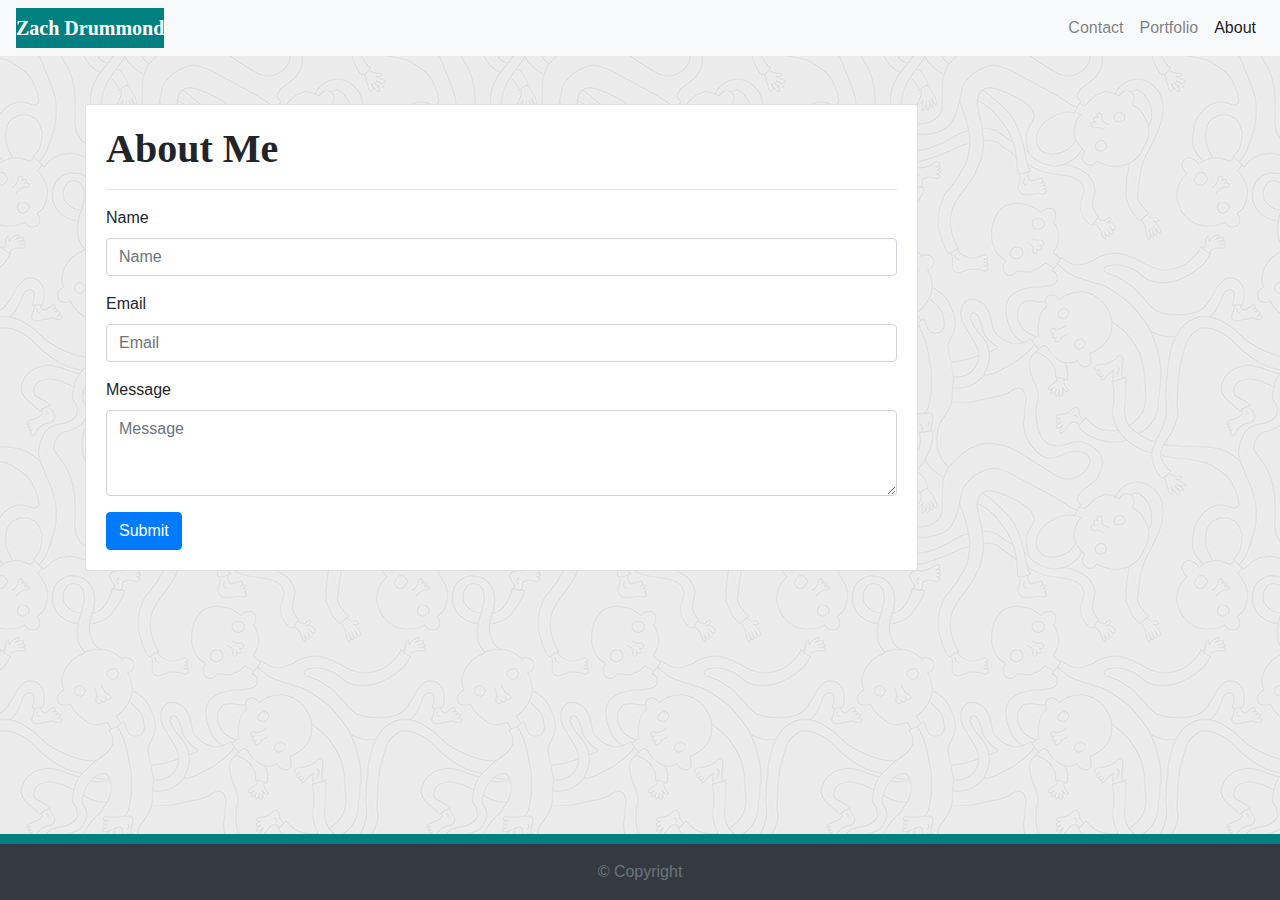
==== index.html @ 27082e5e "Changed About Header" ====
<!DOCTYPE html>
<html>
  <head>
    <meta charset="utf-8" />
    <meta http-equiv="X-UA-Compatible" content="IE=edge" />
    <title>Portfolio</title>
    <meta name="description" content="" />
    <meta
      name="viewport"
      content="width=device-width, initial-scale=1, shrink-to-fit=no"
    />

    <!-- Link to getboostrap.com CSS -->
    <link
      rel="stylesheet"
      href="https://stackpath.bootstrapcdn.com/bootstrap/4.5.2/css/bootstrap.min.css"
      integrity="sha384-JcKb8q3iqJ61gNV9KGb8thSsNjpSL0n8PARn9HuZOnIxN0hoP+VmmDGMN5t9UJ0Z"
      crossorigin="anonymous"
    />

    <!-- Link to CSS File -->
    <link rel="stylesheet" href="style.css" type="text/css" />
  </head>

  <body>
    <!-- Navigation Bar -->
    <nav class="navbar navbar-expand-md navbar-light bg-light">
      <a class="navbar-brand font-weight-bold serif" href="#">Zach Drummond</a>
      <button
        class="navbar-toggler"
        type="button"
        data-toggle="collapse"
        data-target="#navbarMenu"
        aria-controls="navbarMenu"
        aria-expanded="false"
        aria-label="Toggle navigation"
      >
        <span class="navbar-toggler-icon"></span>
      </button>

      <!-- Navigation Bar - Contact, Portfolio, About -->
      <div class="collapse navbar-collapse text-right" id="navbarMenu">
        <div class="navbar-nav ml-auto">
          <a class="nav-link" href="./contact.html">Contact</a>
          <a class="nav-link" href="./portfolio.html">Portfolio</a>
          <a class="nav-link active" href="./index.html">About<span class="sr-only">(current)</span></a>
        </div>
      </div>
    </nav>

    <!-- Contact Card -->
    <div class="container">
      <div class="card w-75 mt-5">
        <div class="card-body">
          <!-- Header - Contact -->
          <div class="row" id="row1">
            <div class="col-sm-12" id="Header">
              <h1 class="card-title font-weight-bold serif">About Me</h1>
              <hr />
            </div>
          </div>

          <!-- Name Form -->
          <div class="row" id="row2">
            <div class="col-sm-12" id="Name">
              <form>
                <div class="form-group">
                  <label for="">Name</label>
                  <input
                    type="text"
                    class="form-control"
                    id=""
                    placeholder="Name"
                    aria-describedby=""
                  />
                </div>
              </form>
            </div>
          </div>

          <!-- Email Form -->
          <div class="row" id="row3">
            <div class="col-sm-12" id="Email">
              <form>
                <div class="form-group">
                  <label for="exampleInputEmail1">Email</label>
                  <input
                    type="email"
                    class="form-control"
                    id="exampleInputEmail1"
                    placeholder="Email"
                    aria-describedby="emailHelp"
                  />
                </div>
              </form>
            </div>
          </div>

          <!-- Message Form -->
          <div class="row" id="row4">
            <div class="col-sm-12" id="Message">
              <form>
                <div class="form-group">
                  <label for="exampleFormControlTextarea1">Message</label>
                  <textarea
                    class="form-control"
                    id="exampleFormControlTextarea1"
                    placeholder="Message"
                    rows="3"
                  ></textarea>
                </div>
              </form>
            </div>
          </div>

          <!-- Submit Button -->
          <div class="row" id="row5">
            <div class="col-sm-12" id="Submit Button">
              <button type="submit" class="btn btn-primary">Submit</button>
            </div>
          </div>
        </div>
      </div>
    </div>

    <!-- Footer -->
    <footer class="fixed-bottom bg-dark border-top pt-3">
      <div class="row text-center text-secondary">
        <div class="col-sm-12">
          <p>&copy Copyright</p>
        </div>
      </div>
    </footer>

    <!-- Links to getboostrap.com JavaScript -->
    <script
      src="https://code.jquery.com/jquery-3.5.1.slim.min.js"
      integrity="sha384-DfXdz2htPH0lsSSs5nCTpuj/zy4C+OGpamoFVy38MVBnE+IbbVYUew+OrCXaRkfj"
      crossorigin="anonymous"
    ></script>
    <script
      src="https://cdn.jsdelivr.net/npm/popper.js@1.16.1/dist/umd/popper.min.js"
      integrity="sha384-9/reFTGAW83EW2RDu2S0VKaIzap3H66lZH81PoYlFhbGU+6BZp6G7niu735Sk7lN"
      crossorigin="anonymous"
    ></script>
    <script
      src="https://stackpath.bootstrapcdn.com/bootstrap/4.5.2/js/bootstrap.min.js"
      integrity="sha384-B4gt1jrGC7Jh4AgTPSdUtOBvfO8shuf57BaghqFfPlYxofvL8/KUEfYiJOMMV+rV"
      crossorigin="anonymous"
    ></script>
  </body>
</html>
---- style.css ----
body {
    background-image: url(./ignasi_pattern_s.png);
}

.serif {
    font-family: serif;
}

.navbar-brand {
    background-color:teal!important;
    color: white!important;
}

#Contact {
    color: teal!important;
}

.border-top {
    border-width: 10px!important;
    border-color: teal!important;
}
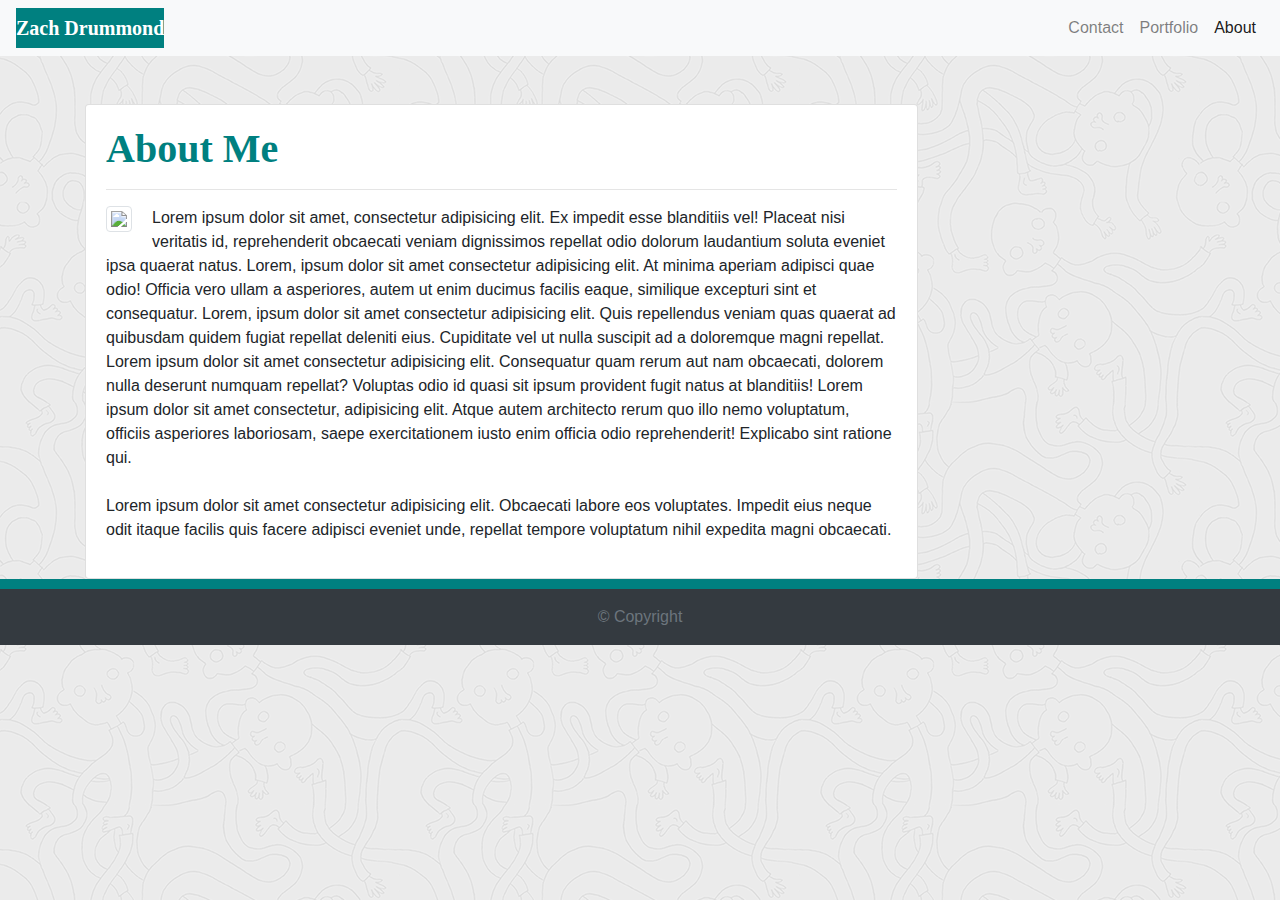
==== commit 6ba3f1d3: "Added semantic elements" ====
--- a/index.html
+++ b/index.html
@@ -43,88 +43,70 @@
         <div class="navbar-nav ml-auto">
           <a class="nav-link" href="./contact.html">Contact</a>
           <a class="nav-link" href="./portfolio.html">Portfolio</a>
-          <a class="nav-link active" href="./index.html">About<span class="sr-only">(current)</span></a>
+          <a class="nav-link active" href="./index.html"
+            >About<span class="sr-only">(current)</span></a
+          >
         </div>
       </div>
     </nav>
 
-    <!-- Contact Card -->
-    <div class="container">
-      <div class="card w-75 mt-5">
-        <div class="card-body">
-          <!-- Header - Contact -->
-          <div class="row" id="row1">
-            <div class="col-sm-12" id="Header">
-              <h1 class="card-title font-weight-bold serif">About Me</h1>
-              <hr />
+    <main>
+      <!-- Contact Card -->
+      <div class="container">
+        <div class="card w-75 mt-5">
+          <div class="card-body">
+            <!-- Header - About Me -->
+            <div class="row" id="row1">
+              <div class="col-sm-12" id="Header">
+                <h1 class="card-title font-weight-bold serif">About Me</h1>
+                <hr />
+              </div>
             </div>
-          </div>
 
-          <!-- Name Form -->
-          <div class="row" id="row2">
-            <div class="col-sm-12" id="Name">
-              <form>
-                <div class="form-group">
-                  <label for="">Name</label>
-                  <input
-                    type="text"
-                    class="form-control"
-                    id=""
-                    placeholder="Name"
-                    aria-describedby=""
-                  />
-                </div>
-              </form>
-            </div>
-          </div>
-
-          <!-- Email Form -->
-          <div class="row" id="row3">
-            <div class="col-sm-12" id="Email">
-              <form>
-                <div class="form-group">
-                  <label for="exampleInputEmail1">Email</label>
-                  <input
-                    type="email"
-                    class="form-control"
-                    id="exampleInputEmail1"
-                    placeholder="Email"
-                    aria-describedby="emailHelp"
-                  />
-                </div>
-              </form>
-            </div>
-          </div>
-
-          <!-- Message Form -->
-          <div class="row" id="row4">
-            <div class="col-sm-12" id="Message">
-              <form>
-                <div class="form-group">
-                  <label for="exampleFormControlTextarea1">Message</label>
-                  <textarea
-                    class="form-control"
-                    id="exampleFormControlTextarea1"
-                    placeholder="Message"
-                    rows="3"
-                  ></textarea>
-                </div>
-              </form>
-            </div>
-          </div>
-
-          <!-- Submit Button -->
-          <div class="row" id="row5">
-            <div class="col-sm-12" id="Submit Button">
-              <button type="submit" class="btn btn-primary">Submit</button>
+            <!-- Picture and Paragraph -->
+            <div class="row" id="row2">
+              <div class="col-sm-12" id="Picture">
+                <img
+                  class="img img-thumbnail"
+                  src="http://placehold.it/350x350"
+                  id="aboutMeImg"
+                />
+                <p>
+                  Lorem ipsum dolor sit amet, consectetur adipisicing elit. Ex
+                  impedit esse blanditiis vel! Placeat nisi veritatis id,
+                  reprehenderit obcaecati veniam dignissimos repellat odio
+                  dolorum laudantium soluta eveniet ipsa quaerat natus. Lorem,
+                  ipsum dolor sit amet consectetur adipisicing elit. At minima
+                  aperiam adipisci quae odio! Officia vero ullam a asperiores,
+                  autem ut enim ducimus facilis eaque, similique excepturi sint
+                  et consequatur. Lorem, ipsum dolor sit amet consectetur
+                  adipisicing elit. Quis repellendus veniam quas quaerat ad
+                  quibusdam quidem fugiat repellat deleniti eius. Cupiditate vel
+                  ut nulla suscipit ad a doloremque magni repellat. Lorem ipsum
+                  dolor sit amet consectetur adipisicing elit. Consequatur quam
+                  rerum aut nam obcaecati, dolorem nulla deserunt numquam
+                  repellat? Voluptas odio id quasi sit ipsum provident fugit
+                  natus at blanditiis! Lorem ipsum dolor sit amet consectetur,
+                  adipisicing elit. Atque autem architecto rerum quo illo nemo
+                  voluptatum, officiis asperiores laboriosam, saepe
+                  exercitationem iusto enim officia odio reprehenderit!
+                  Explicabo sint ratione qui.
+                  <br />
+                  <br />
+                  Lorem ipsum dolor sit amet consectetur adipisicing elit.
+                  Obcaecati labore eos voluptates. Impedit eius neque odit
+                  itaque facilis quis facere adipisci eveniet unde, repellat
+                  tempore voluptatum nihil expedita magni obcaecati.
+                </p>
+              </div>
             </div>
           </div>
         </div>
       </div>
-    </div>
+    </main>
 
     <!-- Footer -->
-    <footer class="fixed-bottom bg-dark border-top pt-3">
+    <footer class="bg-dark border-top pt-3">
       <div class="row text-center text-secondary">
         <div class="col-sm-12">
           <p>&copy Copyright</p>
@@ -149,4 +131,4 @@
       crossorigin="anonymous"
     ></script>
   </body>
-</html>+</html>
--- a/style.css
+++ b/style.css
@@ -1,5 +1,9 @@
 body {
     background-image: url(./ignasi_pattern_s.png);
+}
+
+main {
+    min-height: calc(100vh- 78px- 56px);
 }
 
 .serif {
@@ -11,11 +15,17 @@
     color: white!important;
 }
 
-#Contact {
+#Header {
     color: teal!important;
 }
 
 .border-top {
     border-width: 10px!important;
     border-color: teal!important;
+}
+
+#aboutMeImg {
+    float:left!important;
+    margin-right: 20px;
+    margin-bottom: 20px;
 }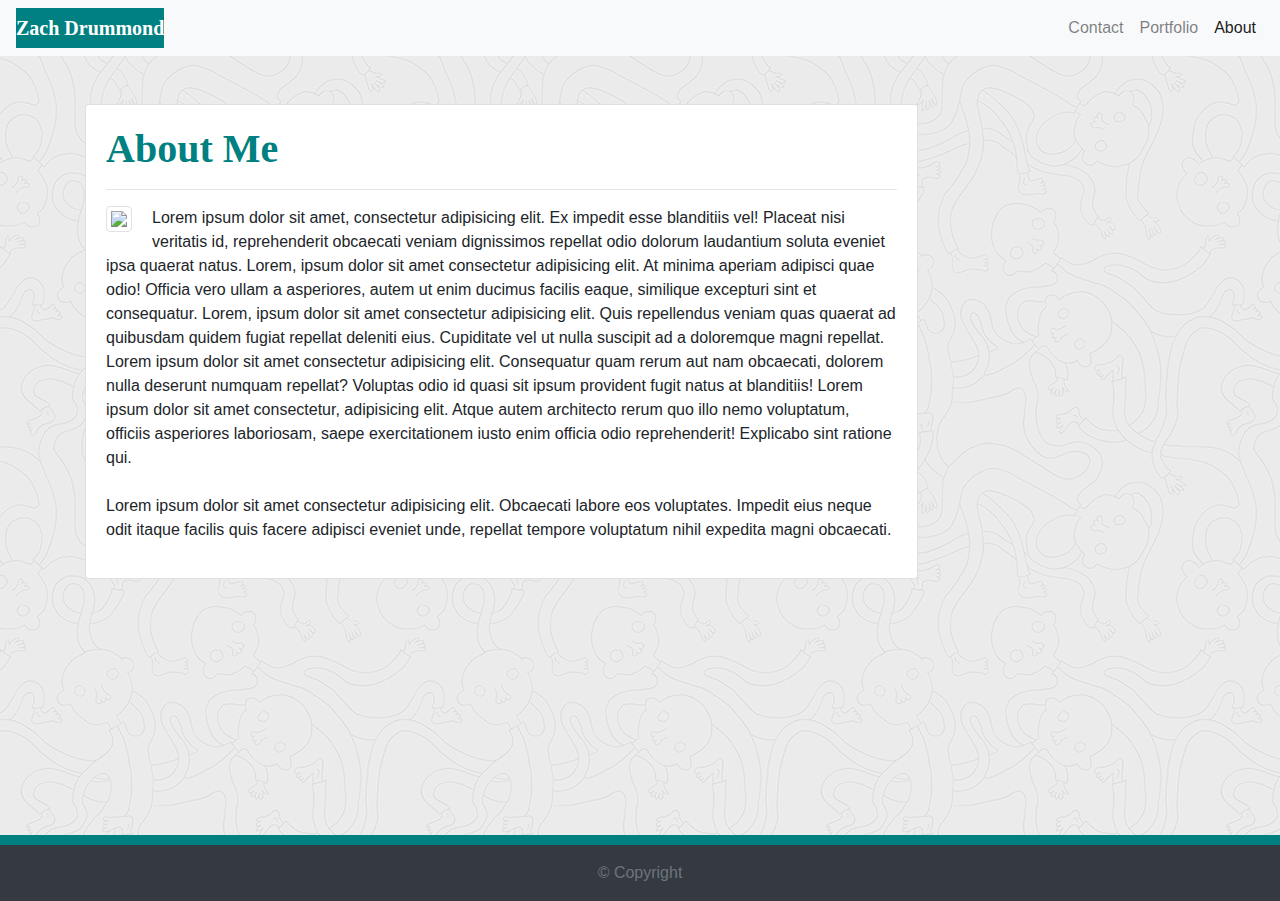
==== commit ac4e3899: "Fixed my footergit add .!" ====
--- a/index.html
+++ b/index.html
@@ -68,7 +68,7 @@
               <div class="col-sm-12" id="Picture">
                 <img
                   class="img img-thumbnail"
-                  src="http://placehold.it/350x350"
+                  src="Headshot.JPG"
                   id="aboutMeImg"
                 />
                 <p>
@@ -105,12 +105,9 @@
       </div>
     </main>
 
-    <!-- Footer -->
-    <footer class="bg-dark border-top pt-3">
-      <div class="row text-center text-secondary">
-        <div class="col-sm-12">
-          <p>&copy Copyright</p>
-        </div>
+    <footer>
+      <div class="bg-dark border-top p-3 text-center text-secondary">
+        <span>&copy Copyright</span>
       </div>
     </footer>
 
--- a/style.css
+++ b/style.css
@@ -1,9 +1,5 @@
 body {
     background-image: url(./ignasi_pattern_s.png);
-}
-
-main {
-    min-height: calc(100vh- 78px- 56px);
 }
 
 .serif {
@@ -19,13 +15,19 @@
     color: teal!important;
 }
 
+#aboutMeImg {
+    float:left!important;
+    margin-right: 20px!important;
+    margin-bottom: 20px!important;
+    max-width:40%!important;
+}
+
+footer {
+    margin: 0%;
+    padding-top: 20%;
+}
+
 .border-top {
     border-width: 10px!important;
     border-color: teal!important;
-}
-
-#aboutMeImg {
-    float:left!important;
-    margin-right: 20px;
-    margin-bottom: 20px;
 }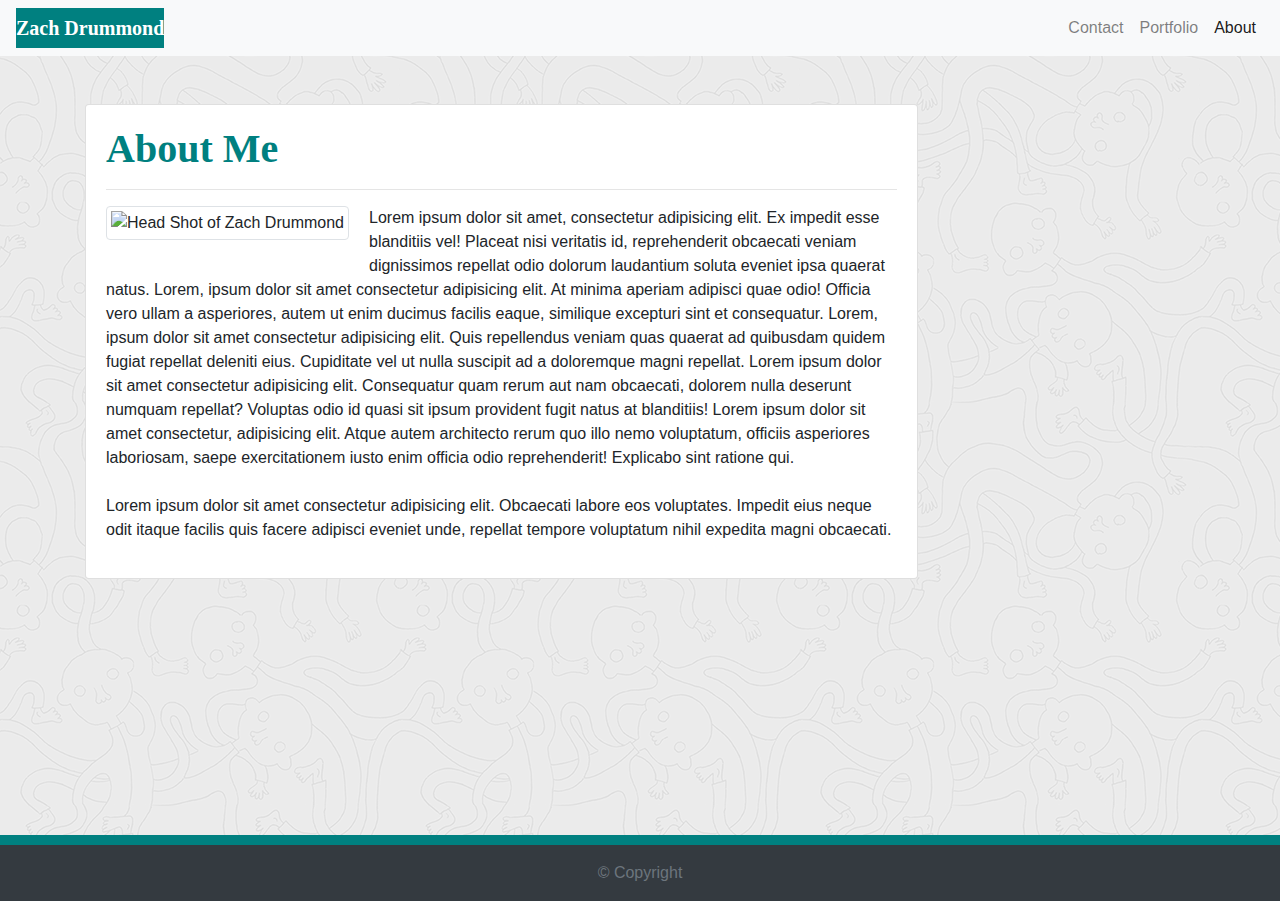
==== commit a5d98364: "Updated ReadMe" ====
--- a/index.html
+++ b/index.html
@@ -69,6 +69,7 @@
                 <img
                   class="img img-thumbnail"
                   src="Headshot.JPG"
+                  alt="Head Shot of Zach Drummond"
                   id="aboutMeImg"
                 />
                 <p>
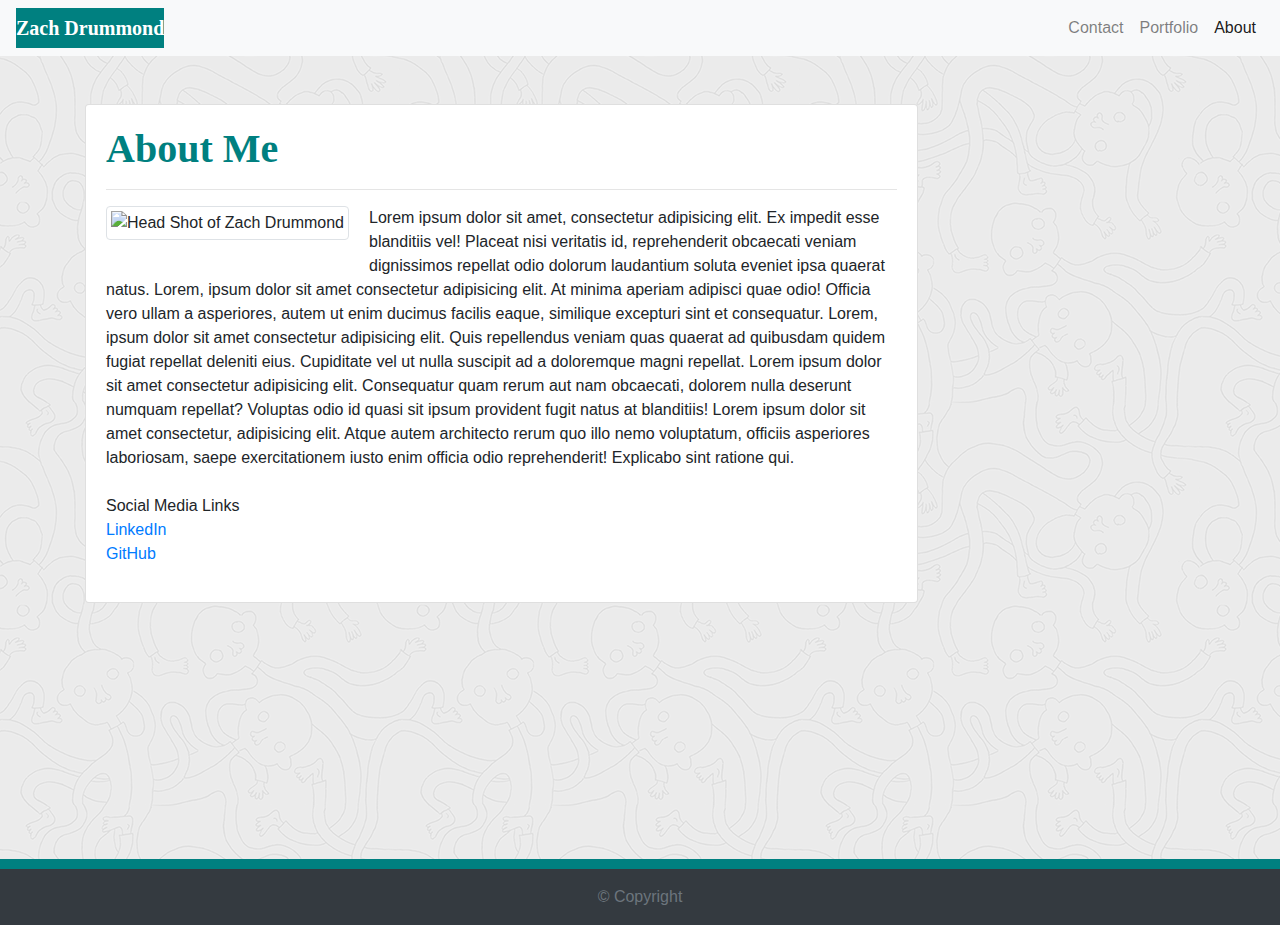
==== commit a670afd7: "Added Social Media Links to About Me Page" ====
--- a/index.html
+++ b/index.html
@@ -94,10 +94,19 @@
                   Explicabo sint ratione qui.
                   <br />
                   <br />
-                  Lorem ipsum dolor sit amet consectetur adipisicing elit.
-                  Obcaecati labore eos voluptates. Impedit eius neque odit
-                  itaque facilis quis facere adipisci eveniet unde, repellat
-                  tempore voluptatum nihil expedita magni obcaecati.
+
+                  <!-- Social Media Links -->
+                  Social Media Links
+                  <br /><a
+                    href="https://www.linkedin.com/in/zachdrummond/"
+                    target="_blank"
+                    >LinkedIn</a
+                  >
+                  <br /><a
+                    href="https://github.com/zachdrummond"
+                    target="_blank"
+                    >GitHub</a
+                  >
                 </p>
               </div>
             </div>
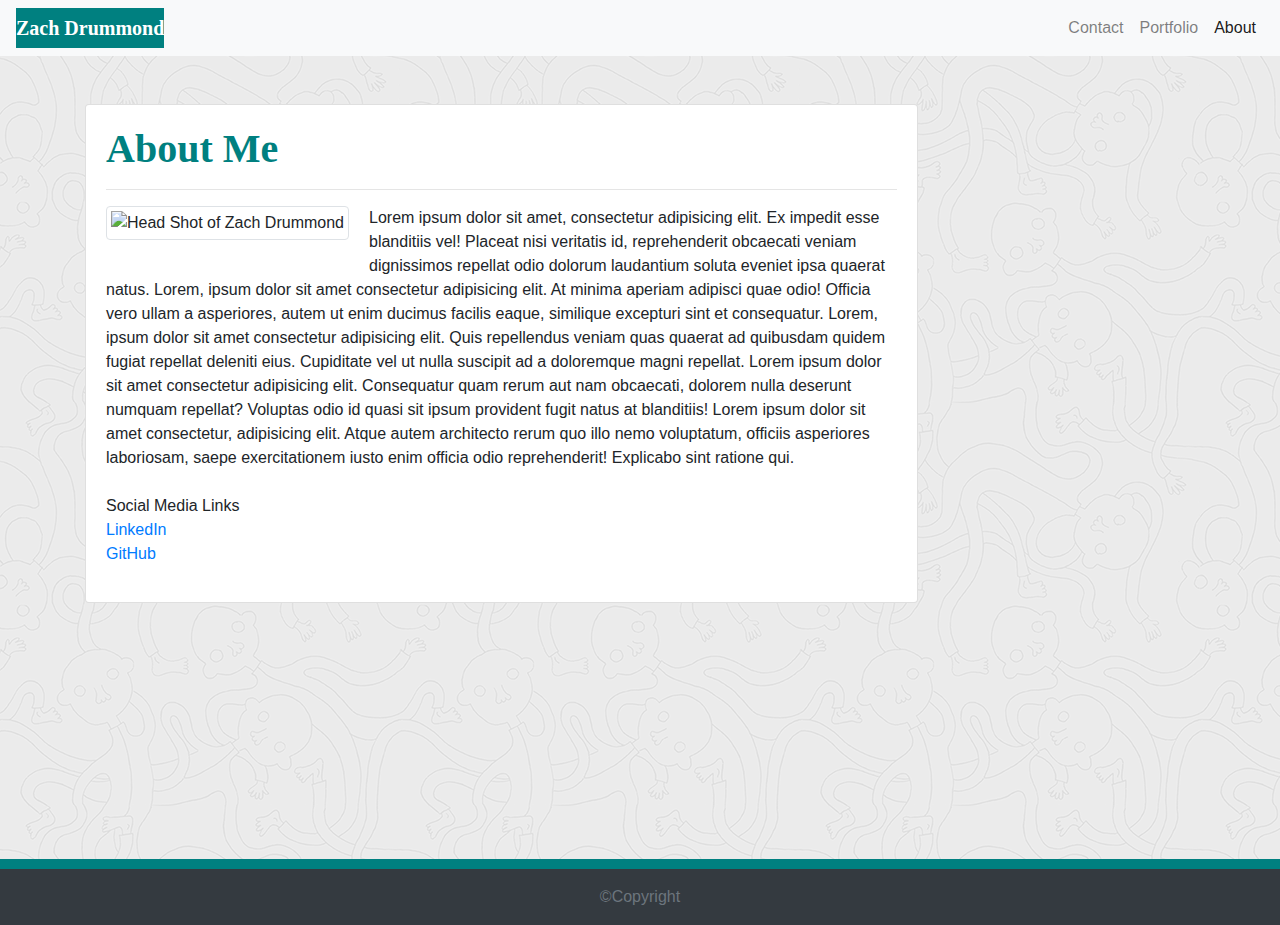
==== commit f433902a: "Fixed the Copyright Symbol" ====
--- a/index.html
+++ b/index.html
@@ -1,5 +1,5 @@
 <!DOCTYPE html>
-<html>
+<html lang="en">
   <head>
     <meta charset="utf-8" />
     <meta http-equiv="X-UA-Compatible" content="IE=edge" />
@@ -115,9 +115,10 @@
       </div>
     </main>
 
+    <!-- Footer -->
     <footer>
       <div class="bg-dark border-top p-3 text-center text-secondary">
-        <span>&copy Copyright</span>
+        <span>&copy;Copyright</span>
       </div>
     </footer>
 
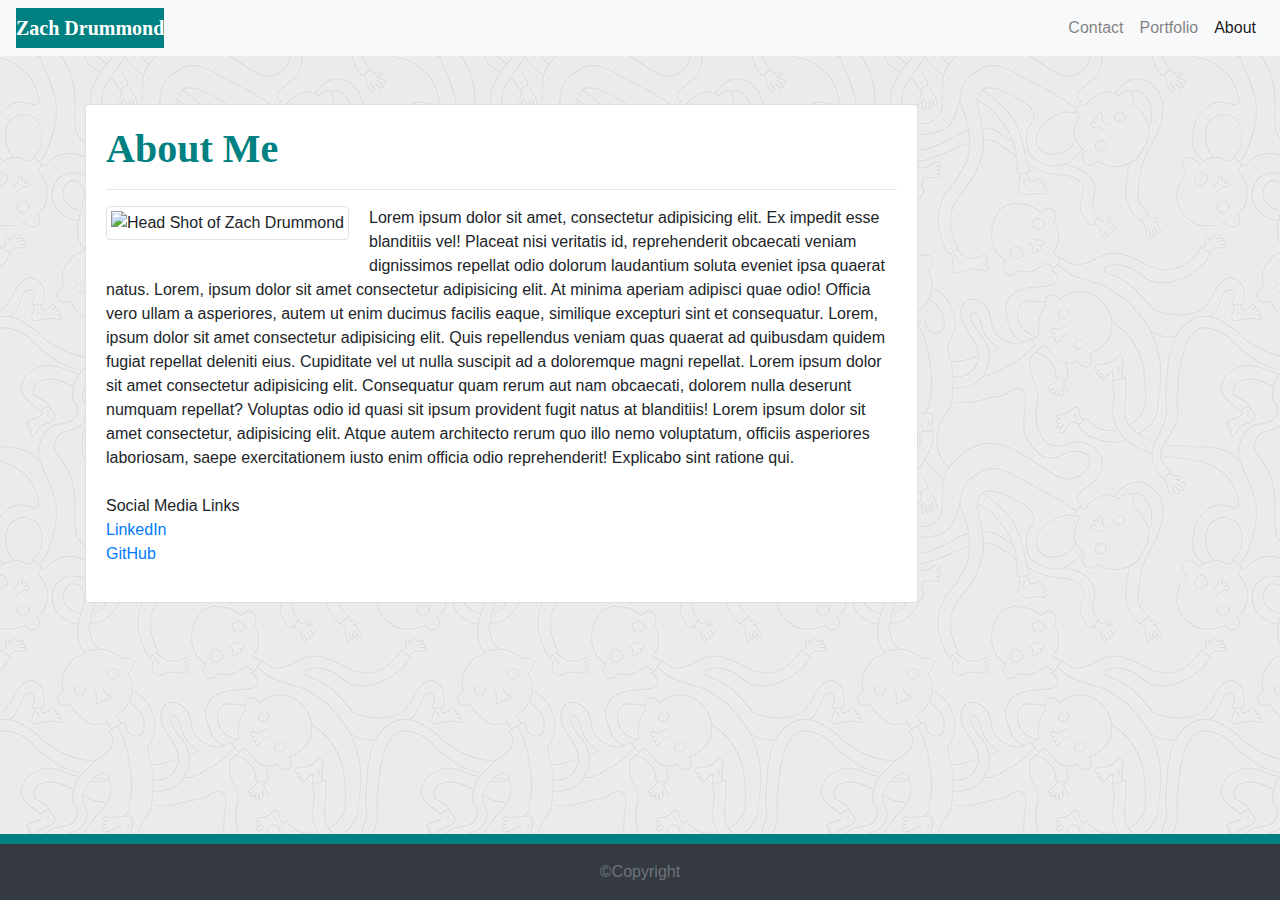
==== commit fa963fc8: "Finally got the footer to work!" ====
--- a/index.html
+++ b/index.html
@@ -116,9 +116,9 @@
     </main>
 
     <!-- Footer -->
-    <footer>
-      <div class="bg-dark border-top p-3 text-center text-secondary">
-        <span>&copy;Copyright</span>
+    <footer class="navbar fixed-bottom bg-dark border-top p-2">
+      <div class="container justify-content-center">
+        <span class="navbar-text text-secondary">&copy;Copyright</span>
       </div>
     </footer>
 
--- a/style.css
+++ b/style.css
@@ -1,20 +1,25 @@
+/* A body tag selector that adds the background image to each page */
 body {
     background-image: url(./ignasi_pattern_s.png);
 }
 
+/* A class selector that changes the font to serif */
 .serif {
     font-family: serif;
 }
 
+/* A class selector that changes the Navigation Bar's background and font color */
 .navbar-brand {
     background-color:teal!important;
     color: white!important;
 }
 
+/* An id selector that changes the color of the header in the card */
 #Header {
     color: teal!important;
 }
 
+/* An id that allows the text to wrap around the image on the About Me page */
 #aboutMeImg {
     float:left!important;
     margin-right: 20px!important;
@@ -22,11 +27,12 @@
     max-width:40%!important;
 }
 
-footer {
-    margin: 0%;
-    padding-top: 20%;
+/* A tag selector that adds space between the main element and the footer */
+main {
+    margin-bottom: 10%;
 }
 
+/* A class selector that changes the border top of the footer */
 .border-top {
     border-width: 10px!important;
     border-color: teal!important;
